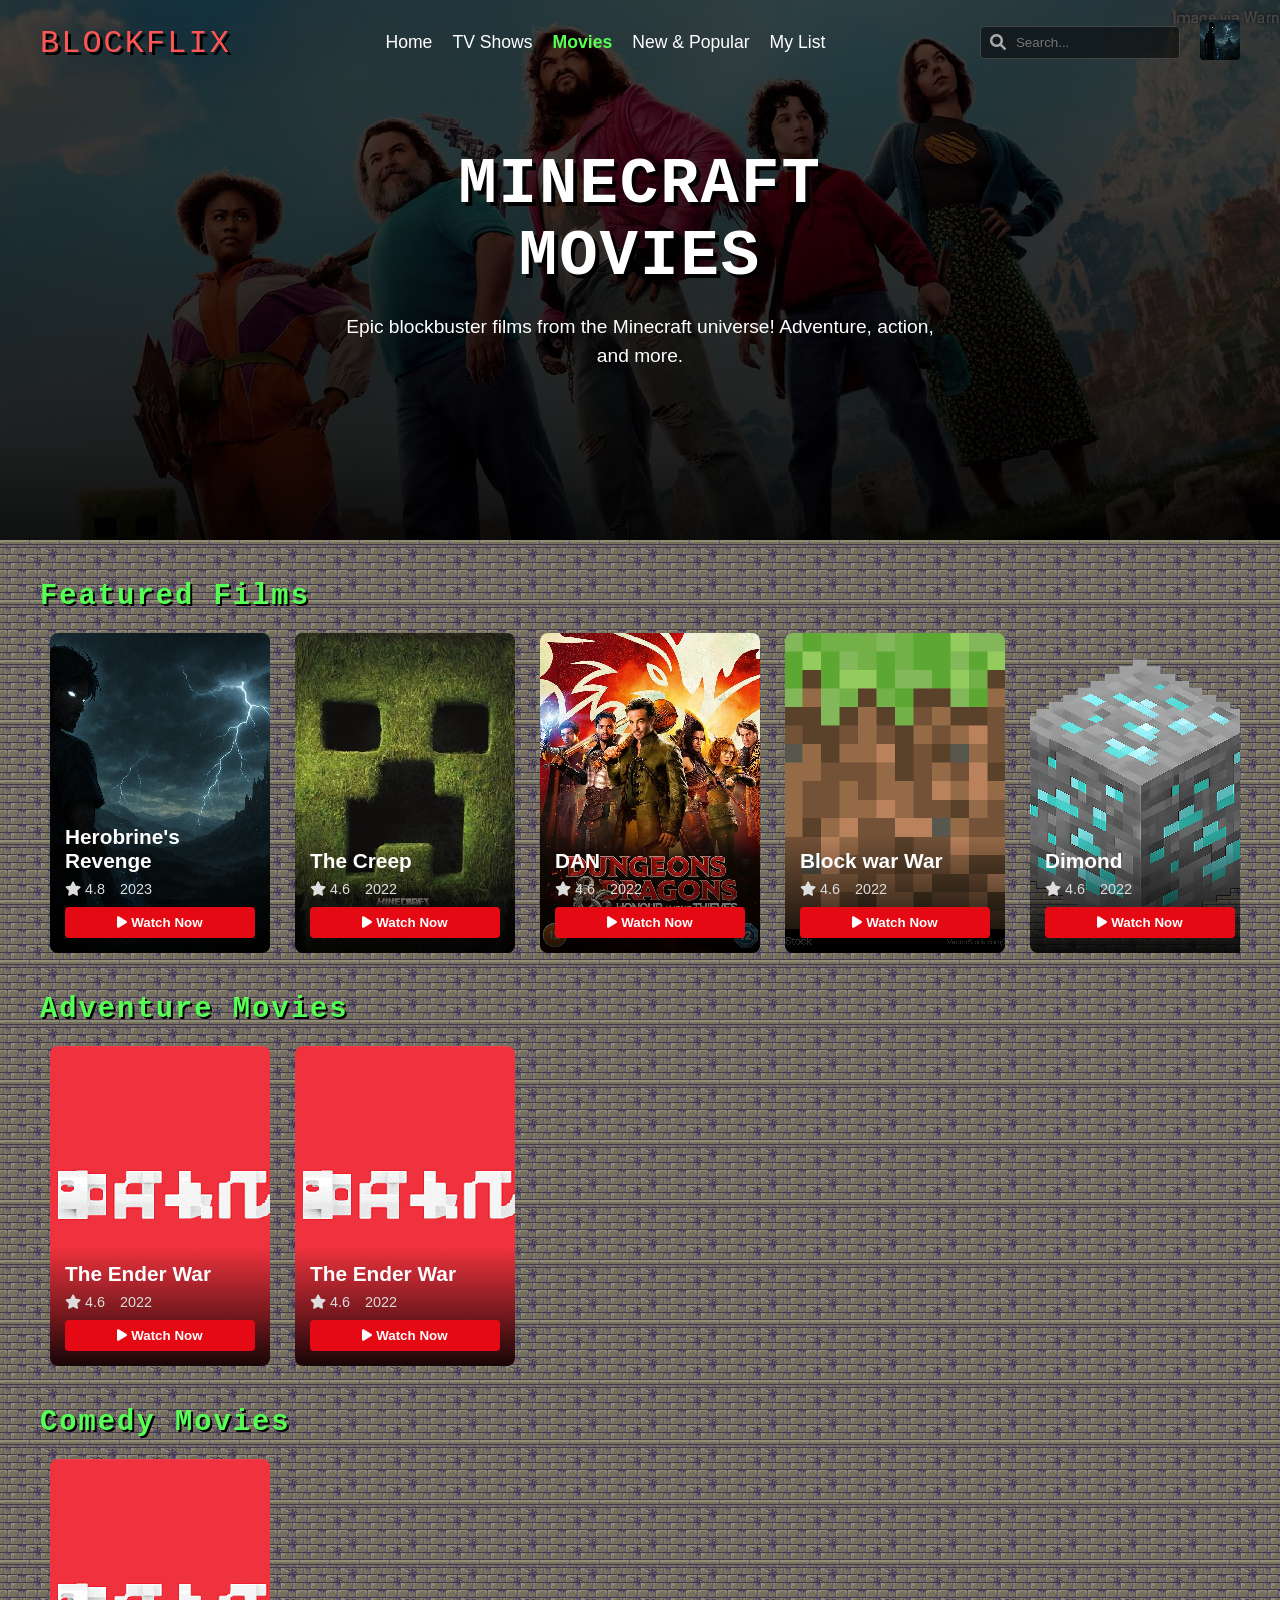
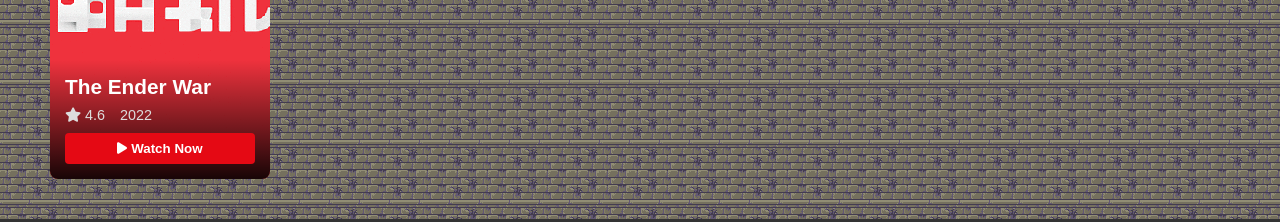
==== movies.html @ 7edcaf18 "blockflix" ====
<!DOCTYPE html>
<html lang="en">
<head>
  <meta charset="UTF-8">
  <meta name="viewport" content="width=device-width, initial-scale=1.0">
  <title>BlockFlix - Movies</title>
  <link rel="stylesheet" href="styles.css">
  <link rel="stylesheet" href="https://cdnjs.cloudflare.com/ajax/libs/font-awesome/6.0.0-beta3/css/all.min.css">
</head>
<body>
  <!-- Navigation Bar -->
  <header class="navbar">
    <div class="navbar-container">
      <div class="logo">
        <span class="pixel-text">BLOCKFLIX</span>
      </div>
      <nav class="main-nav">
        <ul class="nav-list">
          <li class="nav-item"><a href="index.html">Home</a></li>
          <li class="nav-item"><a href="tvshows.html">TV Shows</a></li>
          <li class="nav-item active"><a href="movies.html">Movies</a></li>
          <li class="nav-item"><a href="new.html">New & Popular</a></li>
          <li class="nav-item"><a href="mylist.html">My List</a></li>
        </ul>
      </nav>
      <div class="nav-right">
        <div class="search-container">
          <i class="fas fa-search search-icon"></i>
          <input type="text" class="search-box" placeholder="Search...">
        </div>
        <div class="profile">
          <img src="main.png" alt="Profile" class="profile-img">
        </div>
      </div>
    </div>
  </header>

  <!-- Movies Hero Banner -->
  <section class="movies-hero">
    <div class="hero-content">
      <h1 class="hero-title pixel-text">MINECRAFT MOVIES</h1>
      <p class="hero-description">
        Epic blockbuster films from the Minecraft universe! Adventure, action, and more.
      </p>
    </div>
  </section>

  <!-- Featured Movies Section -->
  <section class="featured-movies">
    <h2 class="section-title pixel-text">Featured Films</h2>
    <div class="movies-grid">
      <!-- Movie 1 -->
      <div class="movie-card">
        <img src="main.png" alt="Herobrine's Revenge">
        <div class="movie-info">
          <h3>Herobrine's Revenge</h3>
          <div class="movie-meta">
            <span class="rating"><i class="fas fa-star"></i> 4.8</span>
            <span class="year">2023</span>
          </div>
          <button class="btn watch-btn"><i class="fas fa-play"></i> Watch Now</button>
        </div>
      </div>

      <!-- Movie 2 -->
      <div class="movie-card">
        <img src="creep.jpg" alt="The Ender War">
        <div class="movie-info">
          <h3>The Creep</h3>
          <div class="movie-meta">
            <span class="rating"><i class="fas fa-star"></i> 4.6</span>
            <span class="year">2022</span>
          </div>
          <button class="btn watch-btn"><i class="fas fa-play"></i> Watch Now</button>
        </div>
      </div>
	        <!-- Movie 2 -->
      <div class="movie-card">
        <img src="dan.jpg" alt="The Ender War">
        <div class="movie-info">
          <h3>DAN</h3>
          <div class="movie-meta">
            <span class="rating"><i class="fas fa-star"></i> 4.6</span>
            <span class="year">2022</span>
          </div>
          <button class="btn watch-btn"><i class="fas fa-play"></i> Watch Now</button>
        </div>
      </div>
	  	        <!-- Movie 2 -->
      <div class="movie-card">
        <img src="block.jpg" alt="The Ender War">
        <div class="movie-info">
          <h3>Block war War</h3>
          <div class="movie-meta">
            <span class="rating"><i class="fas fa-star"></i> 4.6</span>
            <span class="year">2022</span>
          </div>
          <button class="btn watch-btn"><i class="fas fa-play"></i> Watch Now</button>
        </div>
      </div>
	  	        <!-- Movie 2 -->
      <div class="movie-card">
        <img src="dimond.png" alt="Dimond">
        <div class="movie-info">
          <h3>Dimond</h3>
          <div class="movie-meta">
            <span class="rating"><i class="fas fa-star"></i> 4.6</span>
            <span class="year">2022</span>
          </div>
          <button class="btn watch-btn"><i class="fas fa-play"></i> Watch Now</button>
        </div>
      </div>
	  	        <!-- Movie 2 -->
      <div class="movie-card">
        <img src="vil.jpeg" alt="The Ender War">
        <div class="movie-info">
          <h3>Ricky The one</h3>
          <div class="movie-meta">
            <span class="rating"><i class="fas fa-star"></i> 4.6</span>
            <span class="year">2022</span>
          </div>
          <button class="btn watch-btn"><i class="fas fa-play"></i> Watch Now</button>
        </div>
      </div>
	  	        <!-- Movie 2 -->
      <div class="movie-card">
        <img src="lahna.png" alt="The Ender War">
        <div class="movie-info">
          <h3>Lotta The Lahna</h3>
          <div class="movie-meta">
            <span class="rating"><i class="fas fa-star"></i> 4.6</span>
            <span class="year">2022</span>
          </div>
          <button class="btn watch-btn"><i class="fas fa-play"></i> Watch Now</button>
        </div>
      </div>
	  	        <!-- Movie 2 -->
      <div class="movie-card">
        <img src="wow.gif" alt="The Ender War">
        <div class="movie-info">
          <h3>The Ender War</h3>
          <div class="movie-meta">
            <span class="rating"><i class="fas fa-star"></i> 4.6</span>
            <span class="year">2022</span>
          </div>
          <button class="btn watch-btn"><i class="fas fa-play"></i> Watch Now</button>
        </div>
      </div>
	  	        <!-- Movie 2 -->
      <div class="movie-card">
        <img src="look.gif" alt="The Ender War">
        <div class="movie-info">
          <h3>The Ender War</h3>
          <div class="movie-meta">
            <span class="rating"><i class="fas fa-star"></i> 4.6</span>
            <span class="year">2022</span>
          </div>
          <button class="btn watch-btn"><i class="fas fa-play"></i> Watch Now</button>
        </div>
      </div>
	  	        <!-- Movie 2 -->
      <div class="movie-card">
        <img src="logo.gif" alt="The Ender War">
        <div class="movie-info">
          <h3>The Ender War</h3>
          <div class="movie-meta">
            <span class="rating"><i class="fas fa-star"></i> 4.6</span>
            <span class="year">2022</span>
          </div>
          <button class="btn watch-btn"><i class="fas fa-play"></i> Watch Now</button>
        </div>
      </div>
	  	        <!-- Movie 2 -->
      <div class="movie-card">
        <img src="logo.gif" alt="The Ender War">
        <div class="movie-info">
          <h3>The Ender War</h3>
          <div class="movie-meta">
            <span class="rating"><i class="fas fa-star"></i> 4.6</span>
            <span class="year">2022</span>
          </div>
          <button class="btn watch-btn"><i class="fas fa-play"></i> Watch Now</button>
        </div>
      </div>
	  	        <!-- Movie 2 -->
      <div class="movie-card">
        <img src="logo.gif" alt="The Ender War">
        <div class="movie-info">
          <h3>The Ender War</h3>
          <div class="movie-meta">
            <span class="rating"><i class="fas fa-star"></i> 4.6</span>
            <span class="year">2022</span>
          </div>
          <button class="btn watch-btn"><i class="fas fa-play"></i> Watch Now</button>
        </div>
      </div>
	  	        <!-- Movie 2 -->
      <div class="movie-card">
        <img src="logo.gif" alt="The Ender War">
        <div class="movie-info">
          <h3>The Ender War</h3>
          <div class="movie-meta">
            <span class="rating"><i class="fas fa-star"></i> 4.6</span>
            <span class="year">2022</span>
          </div>
          <button class="btn watch-btn"><i class="fas fa-play"></i> Watch Now</button>
        </div>
      </div>
	  	        <!-- Movie 2 -->
      <div class="movie-card">
        <img src="logo.gif" alt="The Ender War">
        <div class="movie-info">
          <h3>The Ender War</h3>
          <div class="movie-meta">
            <span class="rating"><i class="fas fa-star"></i> 4.6</span>
            <span class="year">2022</span>
          </div>
          <button class="btn watch-btn"><i class="fas fa-play"></i> Watch Now</button>
        </div>
      </div>
	  	        <!-- Movie 2 -->
      <div class="movie-card">
        <img src="logo.gif" alt="The Ender War">
        <div class="movie-info">
          <h3>The Ender War</h3>
          <div class="movie-meta">
            <span class="rating"><i class="fas fa-star"></i> 4.6</span>
            <span class="year">2022</span>
          </div>
          <button class="btn watch-btn"><i class="fas fa-play"></i> Watch Now</button>
        </div>
      </div>
	  	        <!-- Movie 2 -->
      <div class="movie-card">
        <img src="logo.gif" alt="The Ender War">
        <div class="movie-info">
          <h3>The Ender War</h3>
          <div class="movie-meta">
            <span class="rating"><i class="fas fa-star"></i> 4.6</span>
            <span class="year">2022</span>
          </div>
          <button class="btn watch-btn"><i class="fas fa-play"></i> Watch Now</button>
        </div>
      </div>

      <!-- More movies... -->
    </div>
  </section>

  <!-- Categories (Adventure, Comedy, etc.) -->
  <section class="movie-categories">
    <h2 class="section-title pixel-text">Adventure Movies</h2>
    <div class="movies-grid">
     	        <!-- Movie 2 -->
      <div class="movie-card">
        <img src="logo.gif" alt="The Ender War">
        <div class="movie-info">
          <h3>The Ender War</h3>
          <div class="movie-meta">
            <span class="rating"><i class="fas fa-star"></i> 4.6</span>
            <span class="year">2022</span>
          </div>
          <button class="btn watch-btn"><i class="fas fa-play"></i> Watch Now</button>
        </div>
      </div>
	        <!-- Movie 2 -->
      <div class="movie-card">
        <img src="logo.gif" alt="The Ender War">
        <div class="movie-info">
          <h3>The Ender War</h3>
          <div class="movie-meta">
            <span class="rating"><i class="fas fa-star"></i> 4.6</span>
            <span class="year">2022</span>
          </div>
          <button class="btn watch-btn"><i class="fas fa-play"></i> Watch Now</button>
        </div>
      </div>
	  
	  <!-- Repeat structure for more movies -->
    </div>
  </section>
    <!-- Categories (Adventure, Comedy, etc.) -->
  <section class="movie-categories">
    <h2 class="section-title pixel-text">Comedy Movies</h2>
    <div class="movies-grid">
	      <div class="movie-card">
        <img src="logo.gif" alt="The Ender War">
        <div class="movie-info">
          <h3>The Ender War</h3>
          <div class="movie-meta">
            <span class="rating"><i class="fas fa-star"></i> 4.6</span>
            <span class="year">2022</span>
          </div>
          <button class="btn watch-btn"><i class="fas fa-play"></i> Watch Now</button>
        </div>
      </div>
	
	
  <script>
  document.addEventListener('DOMContentLoaded', () => {
    // Grab every horizontal grid
    const carousels = document.querySelectorAll('.movies-grid');
    carousels.forEach(grid => {
      grid.addEventListener('wheel', e => {
        // Only intercept vertical wheel movement
        if (e.deltaY === 0) return;
        e.preventDefault();
        grid.scrollLeft += e.deltaY;  // move left/right
      }, { passive: false });
    });
  });
</script>


  <script src="script.js"></script>
</body>
</html>
---- styles.css ----
@import url('https://fonts.googleapis.com/css2?family=Press+Start+2P&display=swap');

/* Base Styles */
* {
  margin: 0;
  padding: 0;
  box-sizing: border-box;
  font-family: 'Minecraft', Arial, sans-serif;
}

@font-face {
  font-family: 'Minecraft';
  src: url('https://fonts.cdnfonts.com/css/minecraft-4');
}

/* 1) Use your tile as a repeat background */
body {
  background-color: #333;           /* fallback base color */
  background-image: url('pixels.png');
  background-repeat: repeat;
  background-size: 60px 60px;       /* size of each “pixel block” */
  
  /* 2) Force nearest-neighbor scaling for sharp pixels */
  image-rendering: crisp-edges;      /* standard */
  image-rendering: pixelated;        /* Chrome/Edge */
  
  color: #eee;
  font-family: 'Press Start 2P', Arial, sans-serif;
}


.hidden {
  display: none !important;
}

/* Startup Animation */
.startup-animation {
    position: fixed;
    top: 0;
    left: 0;
    width: 100%;
    height: 100%;
    background-color: #1a1a1a;
    display: flex;
    justify-content: center;
    align-items: center;
    z-index: 1000;
}

.minecraft-loading {
    display: flex;
    flex-direction: column;
    align-items: center;
    gap: 30px;
}

.loading-text {
    font-size: 2rem;
    color: #55ff55;
    text-shadow: 3px 3px 0 #000;
}
/* instead of .block { … } */
.dirt-block,
.grass-block,
.stone-block,
.diamond-block {
  width: 60px;
  height: 60px;
  background-size: cover;
  display: inline-block;
  animation: float 2s infinite ease-in-out;
}

/* keep your image URLs */
.dirt-block   { background-image: url('stone.png');    animation-delay: 0s; }
.grass-block  { background-image: url('red.png'); animation-delay: 0.2s; }
.stone-block  { background-image: url('dimond.png');   animation-delay: 0.4s; }
.diamond-block{ background-image: url('green.png');  animation-delay: 0.6s; }

.block {
    width: 60px;
    height: 60px;
    margin: 0 10px;
    background-size: cover;
    display: inline-block;
    animation: float 2s infinite ease-in-out;
}

.dirt-block {
    background-image: url('red.png');
    animation-delay: 0s;
}

.grass-block {
    background-image: url('dimond.png');
    animation-delay: 0.2s;
}

.stone-block {
    background-image: url('stone.png');
    animation-delay: 0.4s;
}

.diamond-block {
    background-image: url('green.png');
    animation-delay: 0.6s;
}

.progress-bar {
    width: 300px;
    height: 20px;
    background-color: #333;
    border: 3px solid #555;
    border-radius: 0;
    overflow: hidden;
}

.progress {
    height: 100%;
    background-color: #55ff55;
    width: 0;
    transition: width 0.3s;
}

@keyframes float {
    0%, 100% { transform: translateY(0); }
    50% { transform: translateY(-20px); }
}

/* Main Content Styles */
.navbar {
    position: fixed;
    top: 0;
    width: 100%;
    padding: 20px 40px;
    z-index: 100;
    transition: background-color 0.3s;
}

.navbar.scrolled {
    background-color: #111;
}

.navbar-container {
    display: flex;
    justify-content: space-between;
    align-items: center;
}

.logo {
    font-size: 2rem;
    color: #ff5555;
    text-shadow: 3px 3px 0 #000;
}

.nav-list {
    display: flex;
    list-style: none;
    gap: 20px;
}

.nav-item a {
    color: white;
    text-decoration: none;
    font-size: 1.1rem;
    transition: color 0.3s;
}

.nav-item.active a {
    color: #55ff55;
    font-weight: bold;
}

.nav-item a:hover {
    color: #55ff55;
}

.nav-right {
    display: flex;
    align-items: center;
    gap: 20px;
}

.search-container {
    position: relative;
}

.search-icon {
    position: absolute;
    left: 10px;
    top: 50%;
    transform: translateY(-50%);
    color: #aaa;
}

.search-box {
    padding: 8px 15px 8px 35px;
    background-color: rgba(0,0,0,0.5);
    border: 1px solid #444;
    color: white;
    border-radius: 4px;
    width: 200px;
}

.profile-img {
    width: 40px;
    height: 40px;
    border-radius: 4px;
    cursor: pointer;
}

/* Hero Section */
.hero {
    position: relative;
    height: 100vh;
    display: flex;
    align-items: center;
    padding: 0 60px;
    overflow: hidden;
    background-image:
      url('main2.png'),
      linear-gradient(rgba(0, 0, 0, 0.3), rgba(0, 0, 0, 0.7));
    background-repeat: no-repeat;
    background-position: center center;
    background-size: cover;
    background-blend-mode: overlay;
}

.hero-content {
    position: relative;
    z-index: 2;
    max-width: 600px;
}

.hero-title {
    font-size: 4rem;
    margin-bottom: 20px;
    color: #fff;
    text-shadow: 4px 4px 0 #000;
}

.hero-description {
    margin: 20px 0;
    font-size: 1.2rem;
    line-height: 1.5;
	color: white;
}

.hero-buttons {
    display: flex;
    gap: 30px;
    margin-top: 30px;
}

.hero-buttons .btn {
    padding: 12px 30px;
    border: none;
    border-radius: 4px;
    font-weight: bold;
    transition: background 0.3s, transform 0.2s;
}

.hero-buttons .play-btn {
    background-color: #e50914;
    color: #fff;
}
.hero-buttons .play-btn:hover {
    background-color: #f6121d;
    transform: translateY(-2px);
}

.hero-buttons .info-btn {
    background-color: rgba(229, 9, 20, 0.7);
    color: #fff;
}
.hero-buttons .info-btn:hover {
    background-color: rgba(229, 9, 20, 0.9);
    transform: translateY(-2px);
}

.hero-gradient {
    position: absolute;
    bottom: 0;
    left: 0;
    width: 100%;
    height: 7.4rem;
    background-image: linear-gradient(
      to bottom,
      transparent,
      rgba(17, 17, 17, 0.6),
      #111
    );
    z-index: 1;
}

/* Content Rows */
/* …your existing CSS above stays the same… */

/* Content Rows */
.content {
    position: relative;
    z-index: 2;
    margin-top: -100px;
    width: 100%;
    max-width: 1280px;
    margin: 0 auto;
    padding: 20px;
    box-sizing: border-box;
	
}

.row {
    margin-bottom: 40px;
}

.row-title {
    margin-bottom: 15px;
    font-size: 1.5rem;
    display: flex;
    align-items: center;
    gap: 10px;
}

.row-content {
    display: flex;
    gap: 12px;
    overflow-x: auto;
    padding: 10px 0;
}
.row-content::-webkit-scrollbar {
    display: none;
}

/* ─── Continue Watching: enhanced cards ─── */
.row-content .item {
    flex: 0 0 180px;           /* wider cards */
    max-width: 180px;
    min-width: 180px;
    margin-right: 12px;
    position: relative;
    cursor: pointer;
    transition: transform 0.2s;
}
/* 1) Pad the card container so text never overlaps the bar */
.row-content .item {
  padding-bottom: 16px;    /* extra space beneath the bar */
}

/* 2) Lift the progress bar up a bit */
.row-content .item .progress-bar {
  bottom: 20px;            /* push it 20px from the bottom of the card */
}

/* 3) Space out the info text further */
.item-info {
  margin-top: 12px;        /* more gap between bar and text */
}


.row-content .item:hover {
    transform: scale(1.05);
}

.row-content .item img {
    width: 100%;
    height: 135px;             /* taller image for more detail */
    object-fit: cover;
    border-radius: 6px;        /* soft corners */
    box-shadow: 0 4px 12px rgba(0,0,0,0.6);
    display: block;
    border: none;              /* remove any default border */
}

/* red progress bar, no gray track/border */
.row-content .item .progress-bar {
    position: absolute;
    bottom: 10px;
    left: 10px;
    right: 10px;
    height: 5px;
    background: none;          /* kill the gray track */
    border: none;              /* kill any border */
    border-radius: 3px;
}

.row-content .item .progress-bar .progress {
    width: 100%;
    height: 100%;
    background-color: #e50914; /* Netflix-red */
    border-radius: 3px;
}

/* info block (title + meta) under each thumbnail */
.item-info {
    margin-top: 8px;
    text-align: center;
    color: #fff;
    font-size: 0.85rem;
    font-weight: 600;
    text-shadow: 1px 1px 2px rgba(0,0,0,0.7);
}

.item-info .item-title {
    font-size: 0.9rem;
    margin-bottom: 4px;
    white-space: nowrap;
    overflow: hidden;
    text-overflow: ellipsis;
}

.item-info .item-meta {
    font-size: 0.75rem;
    color: #fff;
}

/* pixel font helper */
.pixel-text {
    font-family: 'Minecraft', monospace;
    letter-spacing: 2px;
}
/* ─── TV Shows Page Specific Styles ─── */
.tvshows-content {
  padding: 80px 40px 40px;
  background-color: #111;
}

.tvshows-hero {
  height: 50vh;
  background: 
    linear-gradient(rgba(0, 0, 0, 0.6), rgba(0, 0, 0, 0.8)),
    url('minecraft.png') center/cover no-repeat;
  display: flex;
  align-items: center;
  justify-content: center;
  text-align: center;
  margin-bottom: 40px;
}

.category-section {
  margin-bottom: 50px;
}

.section-title {
  font-size: 1.8rem;
  margin-bottom: 20px;
  color: #55ff55;
  text-shadow: 2px 2px 0 #000;
}

.category-grid {
  display: grid;
  grid-template-columns: repeat(auto-fill, minmax(200px, 1fr));
  gap: 20px;
}

.category-item {
  position: relative;
  border-radius: 8px;
  overflow: hidden;
  transition: transform 0.3s, box-shadow 0.3s;
  cursor: pointer;
}

.category-item:hover {
  transform: scale(1.05);
  box-shadow: 0 8px 16px rgba(0, 0, 0, 0.5);
}

.category-item img {
  width: 100%;
  height: 280px;
  object-fit: cover;
  display: block;
}

.category-info {
  position: absolute;
  bottom: 0;
  left: 0;
  right: 0;
  background: linear-gradient(transparent, rgba(0, 0, 0, 0.8));
  padding: 15px;
  color: white;
}

.category-info h3 {
  margin-bottom: 5px;
  font-size: 1.2rem;
}

.category-info p {
  font-size: 0.9rem;
  color: #aaa;
}

/* ─── Movies Page Specific Styles ─── */
.movies-hero {
  height: 60vh;
  background: 
    linear-gradient(rgba(0, 0, 0, 0.7), rgba(0, 0, 0, 0.9)),
    url('minecraft.png') center/cover no-repeat;
  display: flex;
  align-items: center;
  justify-content: center;
  text-align: center;
  margin-bottom: 40px;
}

.featured-movies,
.movie-categories {
  padding: 0 40px 40px;
}

.movies-grid {
  display: grid;
  grid-auto-flow: column;      /* lay out one column after another */
  grid-auto-columns: 220px;    /* each column is exactly 220px wide */
  gap: 25px;

  overflow-x: auto;            /* allow side-to-side scroll */
  overflow-y: hidden;          /* prevent vertical scroll */
  padding: 0 10px;
  scroll-behavior: smooth;
}

.movies-grid::-webkit-scrollbar {
  display: none;
}


.movie-card {
  position: relative;
  border-radius: 8px;
  overflow: hidden;
  transition: transform 0.3s, box-shadow 0.3s;
  cursor: pointer;
}

.movie-card:hover {
  transform: scale(1.05);
  box-shadow: 0 10px 20px rgba(0, 0, 0, 0.6);
}

.movie-card img {
  width: 100%;
  height: 320px;
  object-fit: cover;
  display: block;
}

.movie-info {
  position: absolute;
  bottom: 0;
  left: 0;
  right: 0;
  background: linear-gradient(transparent, rgba(0, 0, 0, 0.9));
  padding: 15px;
  color: white;
}

.movie-info h3 {
  margin-bottom: 8px;
  font-size: 1.3rem;
}

.movie-meta {
  display: flex;
  gap: 15px;
  margin-bottom: 10px;
  font-size: 0.9rem;
  color: #ddd;
}

.watch-btn {
  width: 100%;
  padding: 8px 0;
  background-color: #e50914;
  color: white;
  border: none;
  border-radius: 4px;
  font-weight: bold;
  cursor: pointer;
  transition: background 0.3s;
}

.watch-btn:hover {
  background-color: #f6121d;
}


/* ─── New & Popular Page Styles ─── */
.new-hero {
  height: 80vh;
  background:linear-gradient(rgba(0, 0, 0, 0.6), rgba(0, 0, 0, 0.8)),
    url('lahna.png') center/cover no-repeat;
  display: flex;
  align-items: center;
  justify-content: center;
  text-align: center;
  margin-bottom: 40px;
}

.trending-section,
.recent-section {
  padding: 0 40px 40px;
}

.trending-grid,
.recent-grid {
  display: grid;
  grid-template-columns: repeat(auto-fill, minmax(250px, 1fr));
  gap: 25px;
}

.trending-item,
.recent-item {
  position: relative;
  border-radius: 8px;
  overflow: hidden;
  transition: transform 0.3s, box-shadow 0.3s;
  cursor: pointer;
}

.trending-item:hover,
.recent-item:hover {
  transform: scale(1.03);
  box-shadow: 0 8px 16px rgba(0, 0, 0, 0.5);
}

.trending-item img,
.recent-item img {
  width: 100%;
  height: 350px;
  object-fit: cover;
  display: block;
}

.trending-badge {
  position: absolute;
  top: 15px;
  left: 15px;
  background-color: #e50914;
  color: white;
  padding: 5px 10px;
  border-radius: 4px;
  font-weight: bold;
  font-size: 0.9rem;
}

.trending-info,
.recent-info {
  position: absolute;
  bottom: 0;
  left: 0;
  right: 0;
  background: linear-gradient(transparent, rgba(0, 0, 0, 0.9));
  padding: 15px;
  color: white;
}

.trending-info h3,
.recent-info h3 {
  margin-bottom: 8px;
  font-size: 1.2rem;
}

.trending-meta {
  display: flex;
  gap: 15px;
  font-size: 0.9rem;
  color: #ddd;
}

.recent-info p {
  font-size: 0.9rem;
  color: #55ff55;
  margin-top: 5px;
}


/* ─── My List Page - Advanced Styling ─── */
.mylist-hero {
  height: 40vh;
  background: 
    linear-gradient(rgba(0, 0, 0, 0.7), rgba(0, 0, 0, 0.9)),
    url('minecraft.png') center/cover no-repeat;
  display: flex;
  align-items: center;
  justify-content: center;
  text-align: center;
  position: relative;
  overflow: hidden;
}

.floating-blocks {
  position: absolute;
  width: 100%;
  height: 100%;
  pointer-events: none;
}

.block {
  position: absolute;
  width: 60px;
  height: 60px;
  background-size: cover;
  animation-duration: 3s;
  animation-iteration-count: infinite;
}

.dirt {
  background-image: url('stone.png');
  top: 20%;
  left: 10%;
  animation-delay: 0.5s;
}

.grass {
  background-image: url('green.png');
  top: 30%;
  right: 15%;
  animation-delay: 1s;
}

.diamond {
  background-image: url('dimond.png');
  bottom: 20%;
  left: 50%;
  animation-delay: 1.5s;
}

/* Saved Content Grid */
.saved-content {
  padding: 40px;
}

.saved-grid {
  display: grid;
  grid-template-columns: repeat(auto-fill, minmax(220px, 1fr));
  gap: 25px;
}

.saved-item {
  position: relative;
  border-radius: 8px;
  overflow: hidden;
  transition: transform 0.3s, box-shadow 0.3s;
  cursor: pointer;
}

.saved-item:hover {
  transform: translateY(-10px) scale(1.03);
  box-shadow: 0 15px 30px rgba(0, 0, 0, 0.7);
}

.saved-item img {
  width: 100%;
  height: 300px;
  object-fit: cover;
  display: block;
}

.saved-overlay {
  position: absolute;
  top: 0;
  left: 0;
  right: 0;
  bottom: 0;
  background: rgba(0, 0, 0, 0.7);
  display: flex;
  flex-direction: column;
  justify-content: center;
  align-items: center;
  opacity: 0;
  transition: opacity 0.3s;
}

.saved-item:hover .saved-overlay {
  opacity: 1;
}

.saved-overlay .btn {
  margin: 5px;
  width: 80%;
  text-align: center;
}

.play-btn {
  background-color: #e50914;
}

.remove-btn {
  background-color: #333;
}

.saved-info {
  position: absolute;
  bottom: 0;
  left: 0;
  right: 0;
  background: linear-gradient(transparent, rgba(0, 0, 0, 0.9));
  padding: 15px;
  color: white;
}

.saved-meta {
  font-size: 0.9rem;
  color: #aaa;
  margin: 5px 0;
}

/* Empty State */
.empty-state {
  text-align: center;
  padding: 50px;
  display: none; /* Hidden by default (show via JS if list is empty) */
}

.empty-icon {
  width: 100px;
  height: 100px;
  margin-bottom: 20px;
}

.empty-title {
  font-size: 2rem;
  color: #55ff55;
  margin-bottom: 10px;
}

.empty-description {
  font-size: 1.1rem;
  color: #aaa;
  margin-bottom: 20px;
}

.discover-btn {
  background-color: #e50914;
  padding: 12px 30px;
  font-size: 1.1rem;
  border: none;
  border-radius: 4px;
  cursor: pointer;
  transition: transform 0.3s;
}

.discover-btn:hover {
  transform: scale(1.05);
}
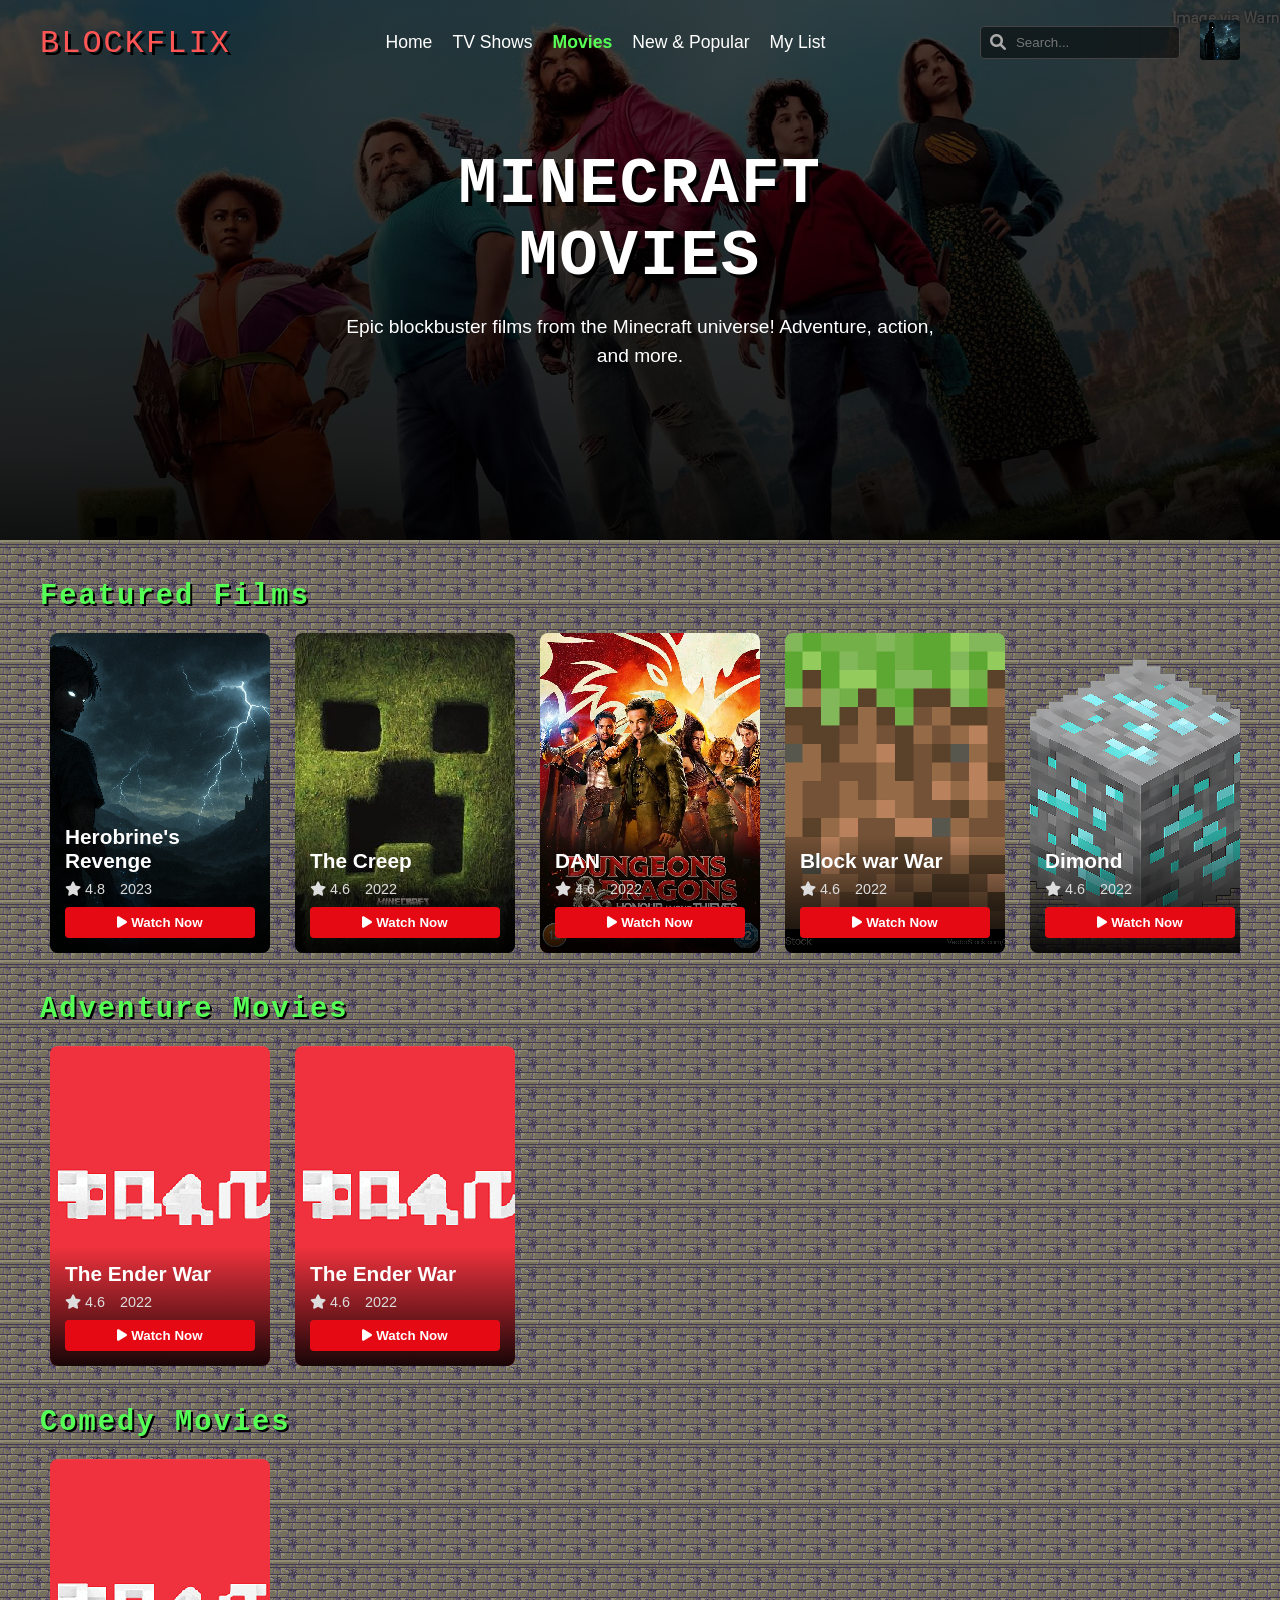
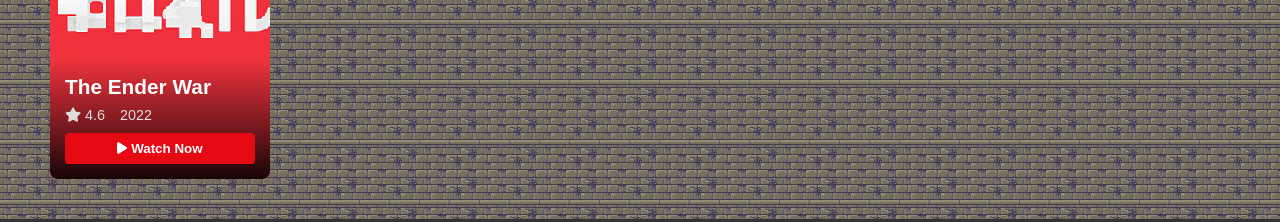
==== commit a2e932b1: "Update movies.html" ====
--- a/movies.html
+++ b/movies.html
@@ -1,6 +1,7 @@
 <!DOCTYPE html>
 <html lang="en">
 <head>
+	<meta name="viewport" content="width=device-width, initial-scale=1.0, maximum-scale=1.0, user-scalable=no">
   <meta charset="UTF-8">
   <meta name="viewport" content="width=device-width, initial-scale=1.0">
   <title>BlockFlix - Movies</title>
@@ -314,4 +315,4 @@
 
   <script src="script.js"></script>
 </body>
-</html>+</html>
